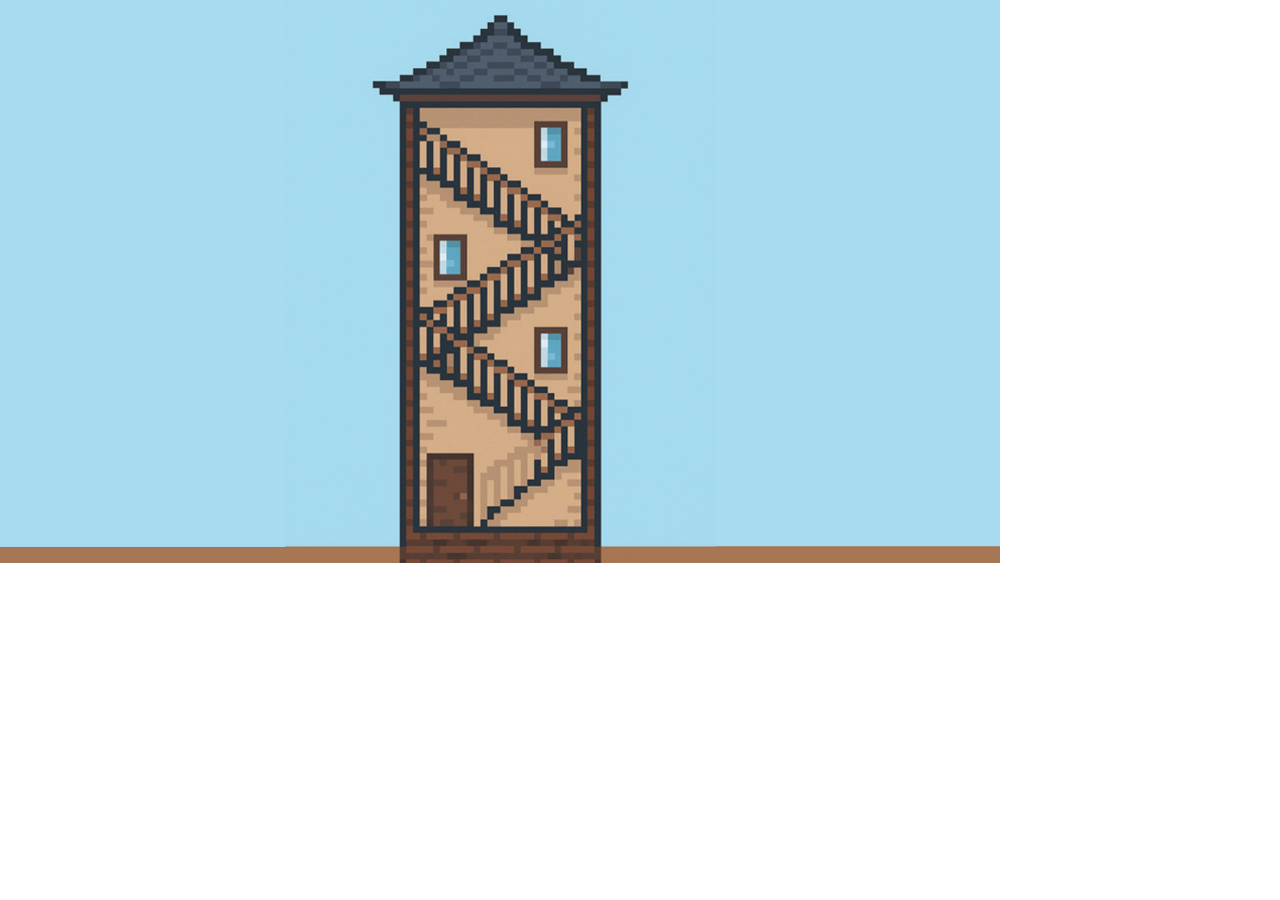
==== main.html @ 4a2806f8 "add falling video" ====
<!DOCTYPE html>
<html lang="ko">
<head>
  <meta charset="UTF-8">
  <title>My Site</title>
  <link rel="stylesheet" href="css/mainStyle.css">
</head>
<body>
  <div id="game-area">
    <img src="assets/background_main.png"
         alt="배경 이미지"
         class="background">
  </div>

  <!-- 분리한 JS 파일 불러오기 (body 맨 아래) -->
  <script src="js/gameArea.js"></script>
</body>
</html>
---- css/mainStyle.css ----
body {
  background-attachment: scroll;
}

img.background {
  position: fixed;
  top: 0;
  left: 0;
  width: 100%;
  max-width: 1000px;
}

#game-area{
  
}
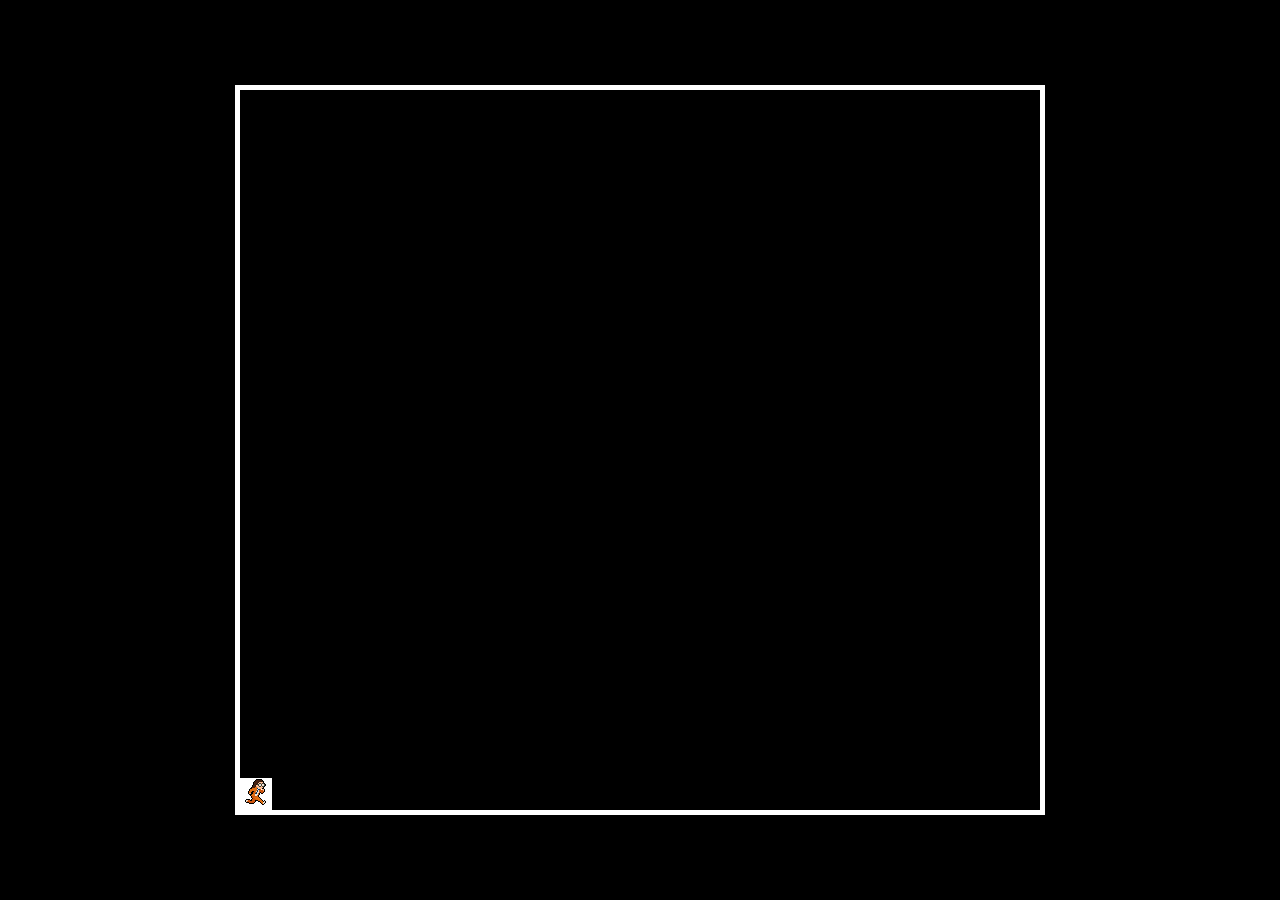
==== commit f2c6b4f1: "save main" ====
--- a/main.html
+++ b/main.html
@@ -1,18 +1,17 @@
 <!DOCTYPE html>
-<html lang="ko">
+<html lang="en">
 <head>
   <meta charset="UTF-8">
-  <title>My Site</title>
-  <link rel="stylesheet" href="css/mainStyle.css">
+  <meta http-equiv="X-UA-Compatible" content="IE=edge">
+  <meta name="viewport" content="width=device-width, initial-scale=1.0">
+  <title>Sedam_Game</title>
+  <link rel="stylesheet" href="css\mainStyle.css" />
 </head>
 <body>
-  <div id="game-area">
-    <img src="assets/background_main.png"
-         alt="배경 이미지"
-         class="background">
-  </div>
-
-  <!-- 분리한 JS 파일 불러오기 (body 맨 아래) -->
-  <script src="js/gameArea.js"></script>
-</body>
-</html>
+  <canvas id="canvas1"></canvas>
+  <img id="playerImage" src="assets\player\player_run.png">
+  <img id="backgroundImage" src="assets\background_main.jpg"> 
+  <img id="doorImage" src="assets\door.png">
+  
+  <script src="js\mainScript.js"></script>
+</body> </html>
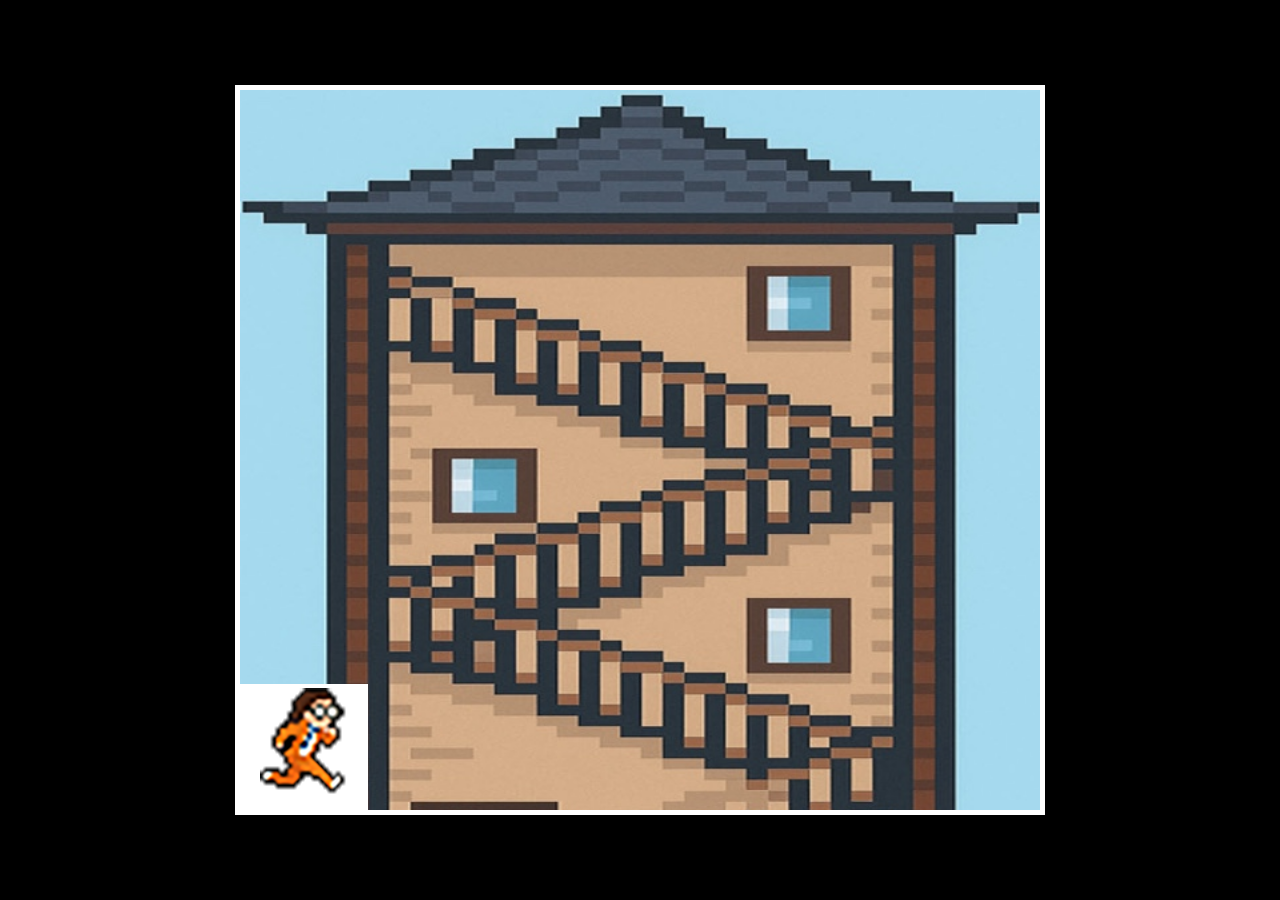
==== commit 15fa4223: "main-character and background" ====
--- a/main.html
+++ b/main.html
@@ -9,7 +9,7 @@
 </head>
 <body>
   <canvas id="canvas1"></canvas>
-  <img id="playerImage" src="assets\player\player_run.png">
+  <img id="playerImage" src="assets\player_run.png">
   <img id="backgroundImage" src="assets\background_main.jpg"> 
   <img id="doorImage" src="assets\door.png">
   
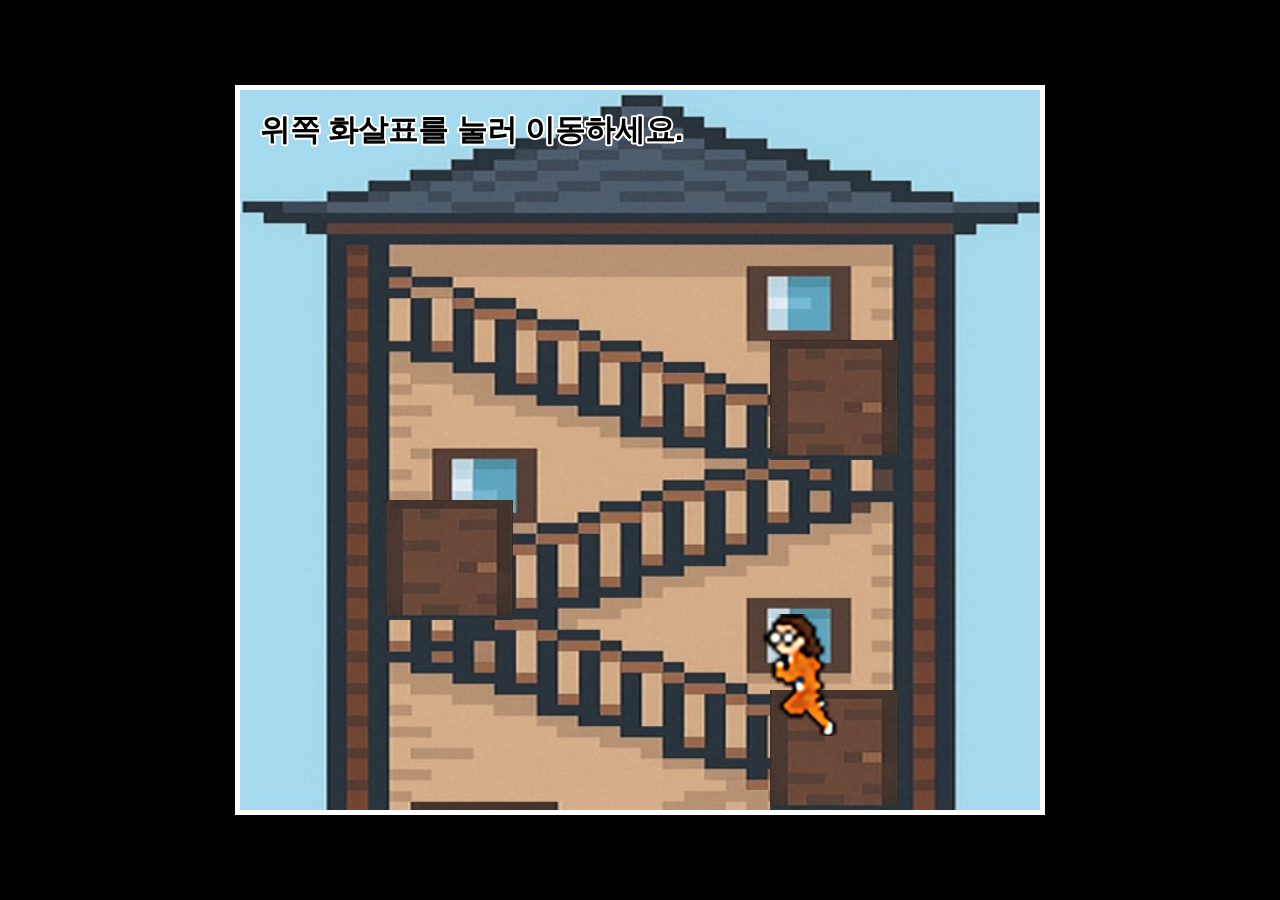
==== commit 9ff4fca2: "main - add scenes" ====
--- a/main.html
+++ b/main.html
@@ -10,6 +10,7 @@
 <body>
   <canvas id="canvas1"></canvas>
   <img id="playerImage" src="assets\player_run.png">
+  <img id="playerImage2" src="assets\player_run_back.png">
   <img id="backgroundImage" src="assets\background_main.jpg"> 
   <img id="doorImage" src="assets\door.png">
   
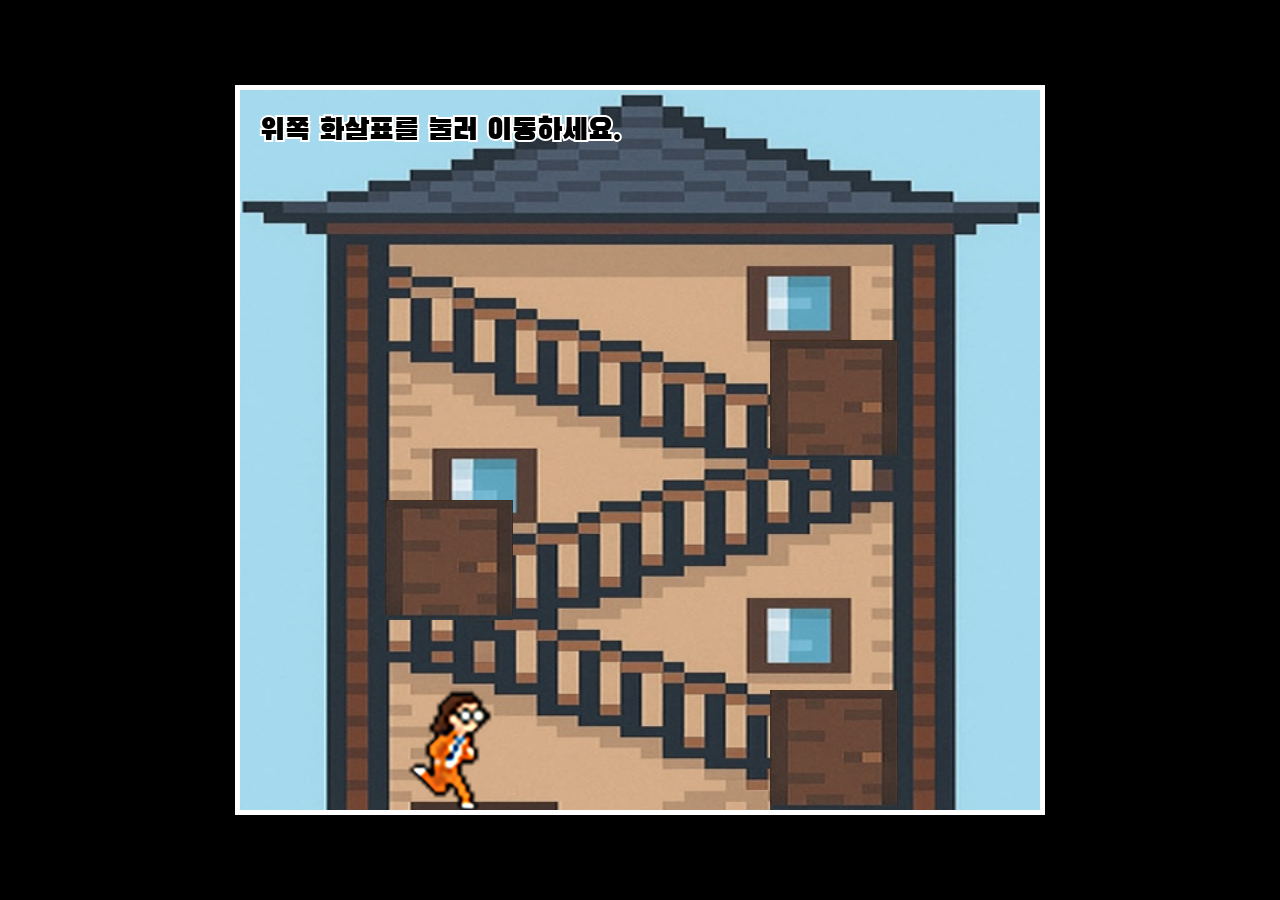
==== commit e740ba0d: "구글 폰트 'Black Han Sans'와 'Noto Sans KR'를 추가하여 스타일 개선" ====
--- a/main.html
+++ b/main.html
@@ -6,6 +6,8 @@
   <meta name="viewport" content="width=device-width, initial-scale=1.0">
   <title>Sedam_Game</title>
   <link rel="stylesheet" href="css\mainStyle.css" />
+  <link rel="preconnect" href="https://fonts.gstatic.com" crossorigin>
+  <link href="https://fonts.googleapis.com/css2?family=Black+Han+Sans&family=Noto+Sans+KR:wght@100..900&family=Tagesschrift&display=swap" rel="stylesheet">
 </head>
 <body>
   <canvas id="canvas1"></canvas>
